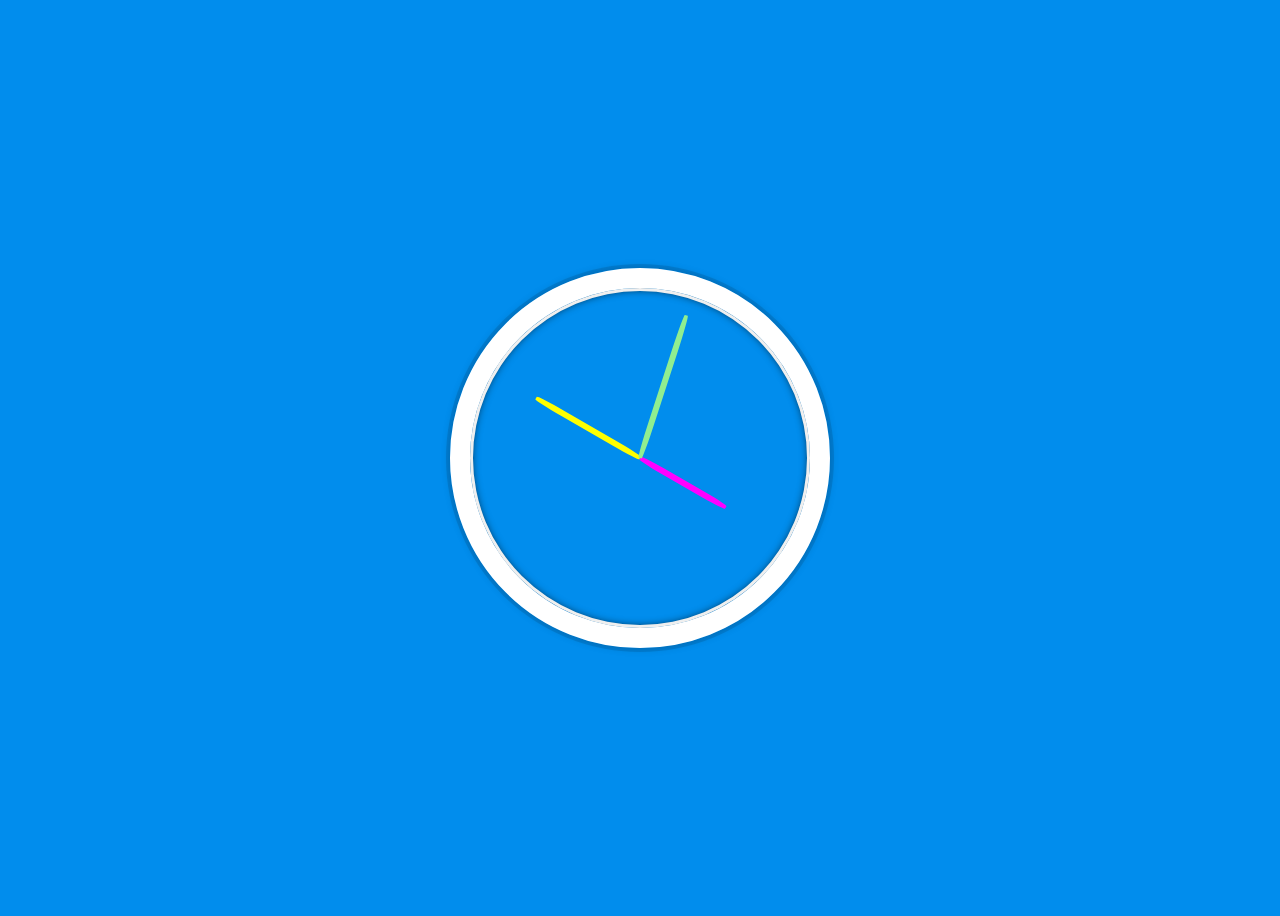
==== 02 - JS + CSS Clock/index-START.html @ 6f0e8a1e "Day 2 - JS Clock + "turnover" fix" ====
<!DOCTYPE html>
<html lang="en">
<head>
  <meta charset="UTF-8">
  <title>Document</title>
</head>
<body>


    <div class="clock">
      <div class="clock-face">
        <div class="hand hour-hand"></div>
        <div class="hand min-hand"></div>
        <div class="hand second-hand"></div>
      </div>
    </div>


  <style>
    html {
      background:#018DED url(http://unsplash.it/1500/1000?image=881&blur=50);
      background-size:cover;
      font-family:'helvetica neue';
      text-align: center;
      font-size: 10px;
    }

    body {
      font-size: 2rem;
      display:flex;
      flex:1;
      min-height: 100vh;
      align-items: center;
    }

    .clock {
      width: 30rem;
      height: 30rem;
      border:20px solid white;
      border-radius:50%;
      margin:50px auto;
      position: relative;
      padding:2rem;
      box-shadow:
        0 0 0px 4px rgba(0,0,0,0.1),
        inset 0 0 0 3px #EFEFEF,
        inset 0 0 10px black,
        0 0 10px rgba(0,0,0,0.2);
    }

    .clock-face {
      position: relative;
      width: 100%;
      height: 100%;
      transform: translateY(-3px); /* account for the height of the clock hands */
    }

    .hand {
      width:50%;
      height:6px;
      background:black;
      position: absolute;
      top:50%;
      transform-origin: 100%;
      transform: rotate(90deg);
      transition-timing-function: cubic-bezier(0.42, 0, 0.55, 1.46);
      border-radius: 25%;
    }

    .tick-transition{
      transition: all 0.5s;
    }

    .hand.second-hand{
      background: lightgreen;
    }

    .hand.min-hand{
      background: yellow;
      width: 40%;
      right:50%; /*this allows us to make the hand smaller*/
    }

    .hand.hour-hand{
      background: magenta;
      width: 33%;
      right:50%; /*this allows us to make the hand smaller*/
    }

  </style>

  <script>
  const secondHand = document.querySelector(".second-hand");
  const minuteHand = document.querySelector(".min-hand");
  const hourHand = document.querySelector(".hour-hand");
  function setDate(){
    const now = new Date();
    
    // Calculate total rotation to avoid jumping back when it rolls over to the next value
    const seconds = now.getSeconds() + now.getMinutes()*60 + now.getHours()*60*60;
    const secondsDegrees = 90 + (seconds / 60)*360;
    secondHand.style.transform = `rotate(${secondsDegrees}deg)`;

    const minute = now.getMinutes() + now.getHours()*60;
    const minuteDegrees = 90 + (minute / 60)*360;
    minuteHand.style.transform = `rotate(${minuteDegrees}deg)`;

    const hour = now.getHours();
    const hourDegrees = 90 + (hour / 12)*360;
    hourHand.style.transform = `rotate(${hourDegrees}deg)`;
  }

  // Initially get everyone in place
  setDate();
  // Turn on transitions
  document.querySelectorAll(".hand").forEach(hand => hand.classList.add("tick-transition"));
  // Start ticking
  setInterval(setDate, 1000);

  </script>
</body>
</html>
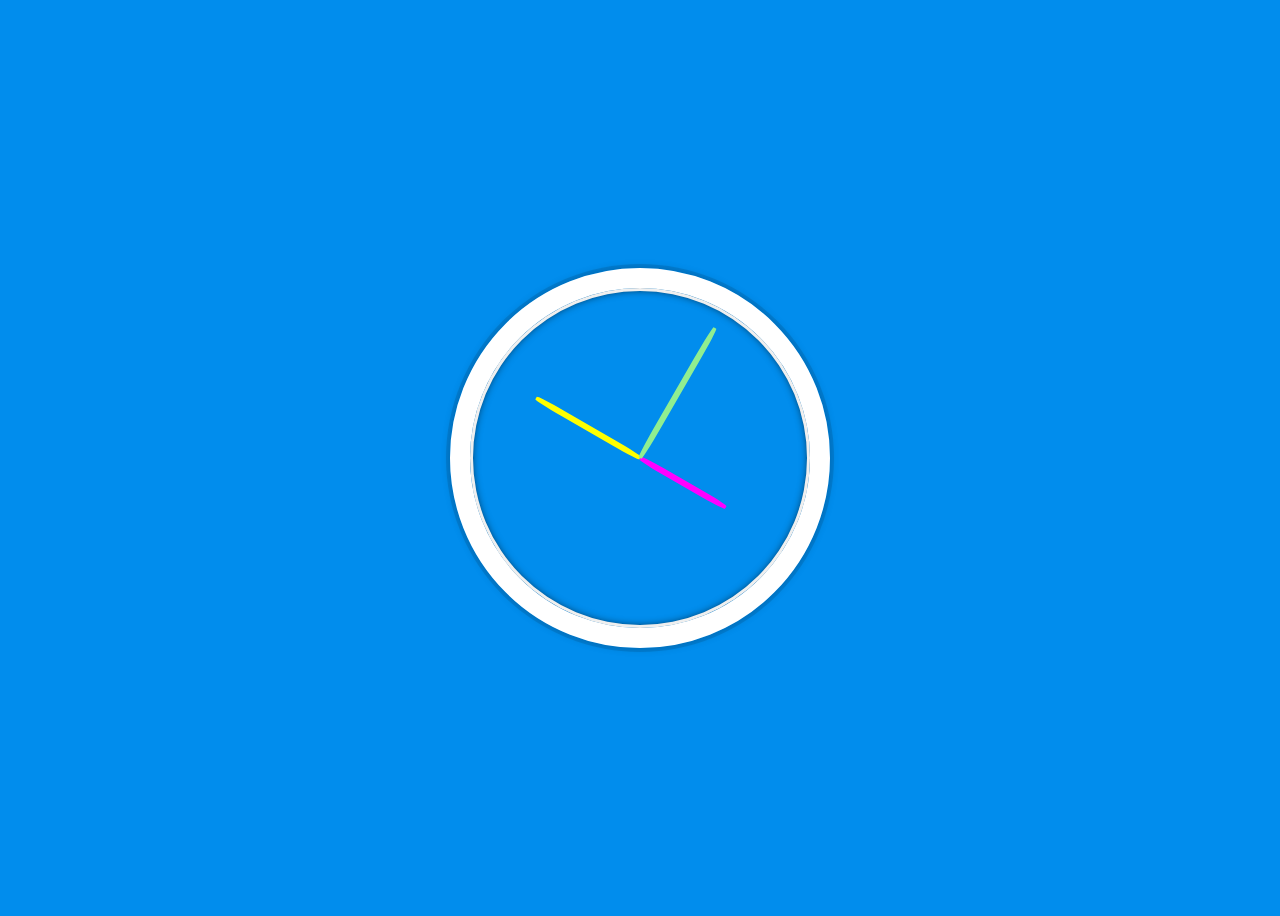
==== commit 1c1aca5c: "Merge remote-tracking branch 'refs/remotes/wesbos/master'" ====
--- a/02 - JS + CSS Clock/index-START.html
+++ b/02 - JS + CSS Clock/index-START.html
@@ -2,7 +2,7 @@
 <html lang="en">
 <head>
   <meta charset="UTF-8">
-  <title>Document</title>
+  <title>JS + CSS Clock</title>
 </head>
 <body>
 
@@ -42,7 +42,7 @@
       position: relative;
       padding:2rem;
       box-shadow:
-        0 0 0px 4px rgba(0,0,0,0.1),
+        0 0 0 4px rgba(0,0,0,0.1),
         inset 0 0 0 3px #EFEFEF,
         inset 0 0 10px black,
         0 0 10px rgba(0,0,0,0.2);
